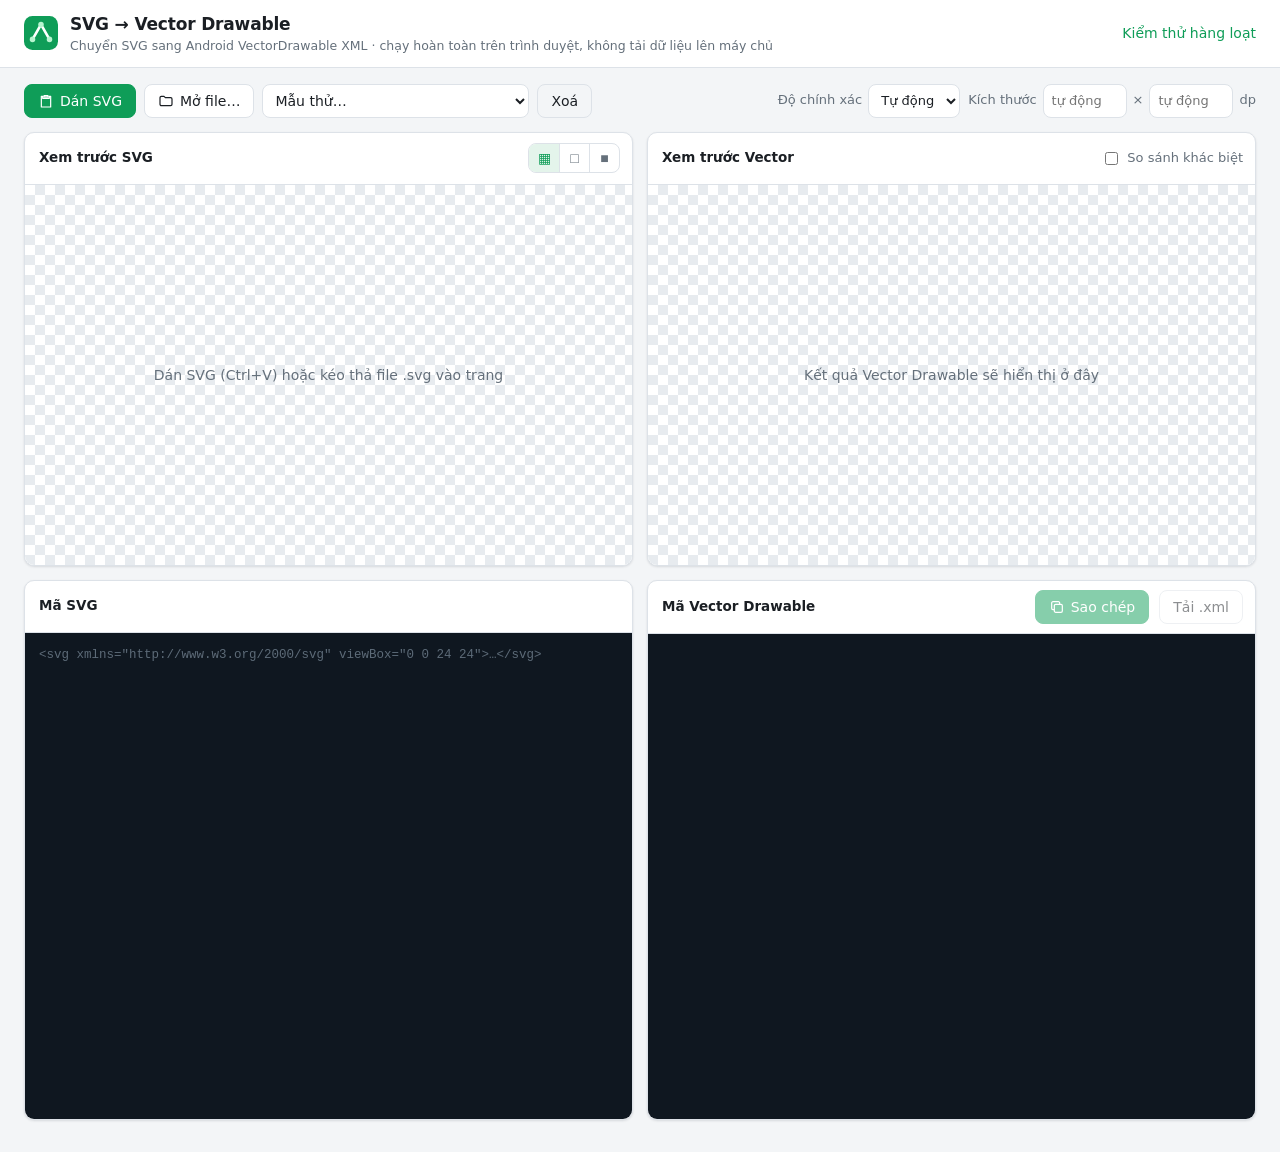
==== index.html @ 70ae0333 "Initial commit: SVG to Android VectorDrawable converter Co-Authored-By: Claude Opus 5 <noreply@anthr" ====
<!doctype html>
<html lang="vi">
<head>
  <meta charset="utf-8">
  <meta name="viewport" content="width=device-width, initial-scale=1">
  <title>SVG → Android Vector Drawable</title>
  <meta name="description" content="Chuyển đổi SVG sang Android VectorDrawable XML ngay trên trình duyệt: hỗ trợ gradient, đường cong, clip-path, CSS, use/symbol.">
  <link rel="icon" href="data:image/svg+xml,%3Csvg xmlns='http://www.w3.org/2000/svg' viewBox='0 0 32 32'%3E%3Crect width='32' height='32' rx='8' fill='%230f9d58'/%3E%3Cpath d='M8 22L16 8l8 14' fill='none' stroke='%23fff' stroke-width='2.6' stroke-linejoin='round' stroke-linecap='round'/%3E%3C/svg%3E">
  <link rel="stylesheet" href="css/style.css">
</head>
<body>
  <header class="topbar">
    <div class="brand">
      <svg class="logo" viewBox="0 0 32 32" aria-hidden="true">
        <rect width="32" height="32" rx="8" fill="#0f9d58"/>
        <path d="M8 22L16 8l8 14" fill="none" stroke="#fff" stroke-width="2.4" stroke-linejoin="round" stroke-linecap="round"/>
        <circle cx="8" cy="22" r="2.6" fill="#b7f5d0"/><circle cx="24" cy="22" r="2.6" fill="#b7f5d0"/><circle cx="16" cy="8" r="2.6" fill="#b7f5d0"/>
      </svg>
      <div>
        <h1>SVG → Vector Drawable</h1>
        <p>Chuyển SVG sang Android VectorDrawable XML · chạy hoàn toàn trên trình duyệt, không tải dữ liệu lên máy chủ</p>
      </div>
    </div>
    <nav class="top-actions">
      <a class="link" href="test.html">Kiểm thử hàng loạt</a>
    </nav>
  </header>

  <main class="app">
    <section class="toolbar">
      <div class="group">
        <button id="btnPaste" class="btn primary" type="button" title="Dán SVG từ bộ nhớ tạm (hoặc nhấn Ctrl+V bất kỳ đâu trên trang)">
          <svg viewBox="0 0 24 24" aria-hidden="true"><path d="M9 4h6v2H9zM7 5H5v16h14V5h-2v3H7z" fill="none" stroke="currentColor" stroke-width="1.8" stroke-linejoin="round"/></svg>
          Dán SVG
        </button>
        <label class="btn" for="fileInput" title="Mở file .svg">
          <svg viewBox="0 0 24 24" aria-hidden="true"><path d="M3 7a2 2 0 0 1 2-2h4l2 2h8a2 2 0 0 1 2 2v8a2 2 0 0 1-2 2H5a2 2 0 0 1-2-2z" fill="none" stroke="currentColor" stroke-width="1.8" stroke-linejoin="round"/></svg>
          Mở file…
        </label>
        <input type="file" id="fileInput" accept=".svg,image/svg+xml" hidden>
        <select id="sampleSelect" class="select" aria-label="Mẫu thử">
          <option value="">Mẫu thử…</option>
        </select>
        <button id="btnClear" class="btn ghost" type="button">Xoá</button>
      </div>
      <div class="group options">
        <label>Độ chính xác
          <select id="optPrecision" class="select">
            <option value="auto">Tự động</option>
            <option value="1">1 số lẻ</option>
            <option value="2">2 số lẻ</option>
            <option value="3">3 số lẻ</option>
            <option value="4">4 số lẻ</option>
            <option value="5">5 số lẻ</option>
            <option value="6">6 số lẻ</option>
          </select>
        </label>
        <label>Kích thước
          <input id="optWidth" class="num" type="number" min="0" step="any" placeholder="tự động" aria-label="Chiều rộng (dp)">
          <span>×</span>
          <input id="optHeight" class="num" type="number" min="0" step="any" placeholder="tự động" aria-label="Chiều cao (dp)">
          <span>dp</span>
        </label>
      </div>
    </section>

    <section class="grid">
      <article class="panel">
        <header class="panel-head">
          <h2>Xem trước SVG</h2>
          <span class="meta" id="svgMeta"></span>
          <span class="spacer"></span>
          <div class="seg" id="bgSeg" role="group" aria-label="Nền xem trước">
            <button type="button" data-bg="checker" title="Nền ô vuông">▦</button>
            <button type="button" data-bg="light" title="Nền trắng">□</button>
            <button type="button" data-bg="dark" title="Nền tối">■</button>
          </div>
        </header>
        <div class="stage" id="svgStage">
          <img id="svgImg" alt="Xem trước SVG" hidden>
          <div class="empty" id="svgEmpty">Dán SVG (Ctrl+V) hoặc kéo thả file .svg vào trang</div>
        </div>
      </article>

      <article class="panel">
        <header class="panel-head">
          <h2>Xem trước Vector</h2>
          <span class="badge" id="matchBadge" hidden></span>
          <span class="spacer"></span>
          <label class="toggle" title="Tô đỏ các điểm ảnh khác với SVG gốc">
            <input type="checkbox" id="diffToggle"> So sánh khác biệt
          </label>
        </header>
        <div class="stage" id="vdStage">
          <img id="vdImg" alt="Xem trước Vector Drawable" hidden>
          <canvas id="diffCanvas" hidden></canvas>
          <div class="empty" id="vdEmpty">Kết quả Vector Drawable sẽ hiển thị ở đây</div>
        </div>
      </article>

      <article class="panel code-panel">
        <header class="panel-head">
          <h2>Mã SVG</h2>
          <span class="meta" id="svgSize"></span>
        </header>
        <textarea id="svgInput" spellcheck="false" autocomplete="off" placeholder="&lt;svg xmlns=&quot;http://www.w3.org/2000/svg&quot; viewBox=&quot;0 0 24 24&quot;&gt;…&lt;/svg&gt;"></textarea>
      </article>

      <article class="panel code-panel">
        <header class="panel-head">
          <h2>Mã Vector Drawable</h2>
          <span class="meta" id="xmlMeta"></span>
          <span class="spacer"></span>
          <button id="btnCopy" class="btn primary" type="button" disabled>
            <svg viewBox="0 0 24 24" aria-hidden="true"><rect x="8" y="8" width="12" height="12" rx="2" fill="none" stroke="currentColor" stroke-width="1.8"/><path d="M16 8V6a2 2 0 0 0-2-2H6a2 2 0 0 0-2 2v8a2 2 0 0 0 2 2h2" fill="none" stroke="currentColor" stroke-width="1.8"/></svg>
            Sao chép
          </button>
          <button id="btnDownload" class="btn" type="button" disabled>Tải .xml</button>
        </header>
        <div class="warnings" id="warnings" hidden></div>
        <pre class="code" id="xmlOutput"><code id="xmlCode"></code></pre>
      </article>
    </section>
  </main>

  <div class="drop-overlay" id="dropOverlay" hidden><div>Thả file SVG vào đây</div></div>
  <div class="toast" id="toast" role="status" aria-live="polite"></div>

  <script src="js/geometry.js"></script>
  <script src="js/color.js"></script>
  <script src="js/converter.js"></script>
  <script src="js/vdrender.js"></script>
  <script src="js/compare.js"></script>
  <script src="js/samples.js"></script>
  <script src="js/app.js"></script>
</body>
</html>
---- css/style.css ----
:root {
  --bg: #f3f5f7;
  --panel: #ffffff;
  --border: #dde2e8;
  --text: #1b1f24;
  --muted: #65707b;
  --accent: #0f9d58;
  --accent-soft: #e4f4eb;
  --code-bg: #0f1720;
  --code-text: #d6deeb;
  --danger: #d93025;
  --danger-soft: #fde8e7;
  --warn-bg: #fff7e0;
  --warn-border: #f0d68a;
  --warn-text: #6b4e00;
  --checker-a: #ffffff;
  --checker-b: #e7ebef;
  --radius: 10px;
  --shadow: 0 1px 2px rgba(16, 24, 40, .05), 0 1px 3px rgba(16, 24, 40, .07);
  --mono: ui-monospace, "Cascadia Code", "JetBrains Mono", Consolas, "Liberation Mono", monospace;
}

@media (prefers-color-scheme: dark) {
  :root {
    --bg: #0d1117;
    --panel: #161b22;
    --border: #2a313c;
    --text: #e6edf3;
    --muted: #8b949e;
    --accent: #2fbf71;
    --accent-soft: #11301f;
    --code-bg: #0a0e13;
    --danger: #ff6b61;
    --danger-soft: #3a1614;
    --warn-bg: #2a2410;
    --warn-border: #5c4a14;
    --warn-text: #f2d58a;
    --checker-a: #1c222a;
    --checker-b: #141920;
  }
}

* { box-sizing: border-box; }

html, body {
  margin: 0;
  background: var(--bg);
  color: var(--text);
  font: 14px/1.45 system-ui, -apple-system, "Segoe UI", Roboto, "Helvetica Neue", Arial, sans-serif;
}

[hidden] { display: none !important; }

/* ---------- top bar ---------- */
.topbar {
  display: flex;
  align-items: center;
  justify-content: space-between;
  gap: 16px;
  padding: 12px 24px;
  background: var(--panel);
  border-bottom: 1px solid var(--border);
}
.brand { display: flex; align-items: center; gap: 12px; min-width: 0; }
.brand h1 { font-size: 17px; margin: 0; letter-spacing: -.01em; }
.brand p { margin: 0; color: var(--muted); font-size: 12.5px; }
.logo { width: 34px; height: 34px; flex: none; }
.link { color: var(--accent); text-decoration: none; font-weight: 500; white-space: nowrap; }
.link:hover { text-decoration: underline; }

/* ---------- layout ---------- */
.app { max-width: 1480px; margin: 0 auto; padding: 16px 24px 32px; }

.toolbar {
  display: flex;
  flex-wrap: wrap;
  align-items: center;
  justify-content: space-between;
  gap: 12px;
  margin-bottom: 14px;
}
.toolbar .group { display: flex; flex-wrap: wrap; align-items: center; gap: 8px; }
.options label { display: inline-flex; align-items: center; gap: 6px; color: var(--muted); font-size: 13px; }

.grid {
  display: grid;
  grid-template-columns: minmax(0, 1fr) minmax(0, 1fr);
  gap: 14px;
}
@media (max-width: 960px) {
  .grid { grid-template-columns: minmax(0, 1fr); }
  .topbar { padding: 12px 16px; }
  .app { padding: 12px 16px 24px; }
}

/* ---------- controls ---------- */
.btn {
  appearance: none;
  display: inline-flex;
  align-items: center;
  gap: 6px;
  height: 34px;
  padding: 0 13px;
  border-radius: 8px;
  border: 1px solid var(--border);
  background: var(--panel);
  color: var(--text);
  font: inherit;
  font-weight: 500;
  cursor: pointer;
  white-space: nowrap;
  user-select: none;
  transition: border-color .15s, background-color .15s, filter .15s;
}
.btn:hover { border-color: var(--accent); }
.btn:focus-visible, .select:focus-visible, .num:focus-visible, .seg button:focus-visible {
  outline: 2px solid var(--accent);
  outline-offset: 1px;
}
.btn svg { width: 16px; height: 16px; }
.btn.primary { background: var(--accent); border-color: var(--accent); color: #fff; }
.btn.primary:hover { filter: brightness(1.07); }
.btn.ghost { background: transparent; }
.btn:disabled { opacity: .5; cursor: not-allowed; filter: none; }

.select, .num {
  height: 34px;
  border-radius: 8px;
  border: 1px solid var(--border);
  background: var(--panel);
  color: var(--text);
  font: inherit;
  padding: 0 8px;
}
.num { width: 84px; }

.seg { display: inline-flex; border: 1px solid var(--border); border-radius: 8px; overflow: hidden; }
.seg button {
  border: 0;
  background: transparent;
  width: 30px;
  height: 28px;
  cursor: pointer;
  color: var(--muted);
  font-size: 14px;
}
.seg button + button { border-left: 1px solid var(--border); }
.seg button.active { background: var(--accent-soft); color: var(--accent); }

.toggle { display: inline-flex; align-items: center; gap: 6px; font-size: 13px; color: var(--muted); cursor: pointer; user-select: none; }
.toggle input { accent-color: var(--accent); }

/* ---------- panels ---------- */
.panel {
  background: var(--panel);
  border: 1px solid var(--border);
  border-radius: var(--radius);
  box-shadow: var(--shadow);
  display: flex;
  flex-direction: column;
  min-width: 0;
  overflow: hidden;
}
.panel-head {
  display: flex;
  align-items: center;
  flex-wrap: wrap;
  gap: 8px 10px;
  padding: 9px 12px 9px 14px;
  border-bottom: 1px solid var(--border);
  min-height: 52px;
}
.panel-head h2 { font-size: 13.5px; margin: 0; font-weight: 600; }
.panel-head .meta { color: var(--muted); font-size: 12.5px; }
.spacer { flex: 1; }

.badge {
  font-size: 12px;
  font-weight: 600;
  padding: 2px 9px;
  border-radius: 999px;
  background: var(--accent-soft);
  color: var(--accent);
  cursor: default;
}
.badge.muted { background: transparent; color: var(--muted); font-weight: 500; }
.badge.warn { background: var(--warn-bg); color: var(--warn-text); }
.badge.bad { background: var(--danger-soft); color: var(--danger); }

.stage {
  position: relative;
  height: 380px;
  display: flex;
  align-items: center;
  justify-content: center;
  padding: 24px;
}
.stage img, .stage canvas { width: 100%; height: 100%; object-fit: contain; display: block; }
.stage canvas { image-rendering: pixelated; }
.stage.checker {
  background-color: var(--checker-a);
  background-image:
    linear-gradient(45deg, var(--checker-b) 25%, transparent 25%),
    linear-gradient(-45deg, var(--checker-b) 25%, transparent 25%),
    linear-gradient(45deg, transparent 75%, var(--checker-b) 75%),
    linear-gradient(-45deg, transparent 75%, var(--checker-b) 75%);
  background-size: 20px 20px;
  background-position: 0 0, 0 10px, 10px -10px, -10px 0;
}
.stage.light { background: #ffffff; }
.stage.dark { background: #121212; }
.stage.dark .empty { color: #9aa4ae; }

.empty {
  position: absolute;
  inset: 0;
  display: flex;
  align-items: center;
  justify-content: center;
  text-align: center;
  color: var(--muted);
  padding: 24px;
}
.empty.error { color: var(--danger); font-weight: 500; }

.code-panel { height: 540px; }
@media (max-width: 960px) { .code-panel { height: 420px; } .stage { height: 300px; } }

#svgInput, .code {
  flex: 1;
  min-height: 0;
  margin: 0;
  border: 0;
  outline: 0;
  padding: 12px 14px;
  background: var(--code-bg);
  color: var(--code-text);
  font: 12.5px/1.6 var(--mono);
  white-space: pre;
  overflow: auto;
  tab-size: 2;
}
#svgInput { resize: none; }
#svgInput::placeholder { color: #5d6b78; }
.code .t { color: #7fdbca; }
.code .a { color: #c5a3ff; }
.code .v { color: #ecc48d; }
.code .p { color: #6f7f8e; }

.warnings {
  padding: 9px 14px;
  background: var(--warn-bg);
  border-bottom: 1px solid var(--warn-border);
  color: var(--warn-text);
  font-size: 12.5px;
  max-height: 132px;
  overflow: auto;
}
.warnings strong { font-weight: 600; }
.warnings ul { margin: 4px 0 0; padding-left: 18px; }
.warnings li + li { margin-top: 2px; }
.warnings.error { background: var(--danger-soft); color: var(--danger); border-color: transparent; }

/* ---------- overlays ---------- */
.drop-overlay {
  position: fixed;
  inset: 0;
  z-index: 50;
  display: flex;
  align-items: center;
  justify-content: center;
  background: color-mix(in srgb, var(--accent) 12%, transparent);
  border: 3px dashed var(--accent);
  font-size: 22px;
  font-weight: 600;
  color: var(--accent);
  pointer-events: none;
}
.toast {
  position: fixed;
  left: 50%;
  bottom: 24px;
  z-index: 60;
  transform: translate(-50%, 16px);
  background: #1b1f24;
  color: #fff;
  padding: 10px 16px;
  border-radius: 8px;
  opacity: 0;
  transition: opacity .2s, transform .2s;
  pointer-events: none;
  font-size: 13.5px;
  box-shadow: 0 6px 20px rgba(0, 0, 0, .2);
  max-width: calc(100vw - 32px);
}
.toast.show { opacity: 1; transform: translate(-50%, 0); }
.toast.error { background: var(--danger); }

/* ---------- test page ---------- */
.summary { color: var(--muted); font-size: 13px; }
.table-wrap { overflow-x: auto; background: var(--panel); border: 1px solid var(--border); border-radius: var(--radius); box-shadow: var(--shadow); }
.results { width: 100%; border-collapse: collapse; }
.results th, .results td { padding: 8px 10px; border-bottom: 1px solid var(--border); text-align: left; vertical-align: middle; font-size: 13px; }
.results th { color: var(--muted); font-weight: 600; font-size: 12px; text-transform: uppercase; letter-spacing: .04em; }
.results tr:last-child td { border-bottom: 0; }
.thumb { width: 132px; height: 132px; padding: 6px; border-radius: 6px; }
.thumb img, .thumb canvas { width: 100%; height: 100%; object-fit: contain; display: block; }
.results .warn-list { margin: 0; padding-left: 16px; color: var(--warn-text); font-size: 12px; max-width: 360px; }
.results .err { color: var(--danger); font-weight: 500; }
.drop-hint { color: var(--muted); font-size: 13px; margin: -4px 0 12px; }
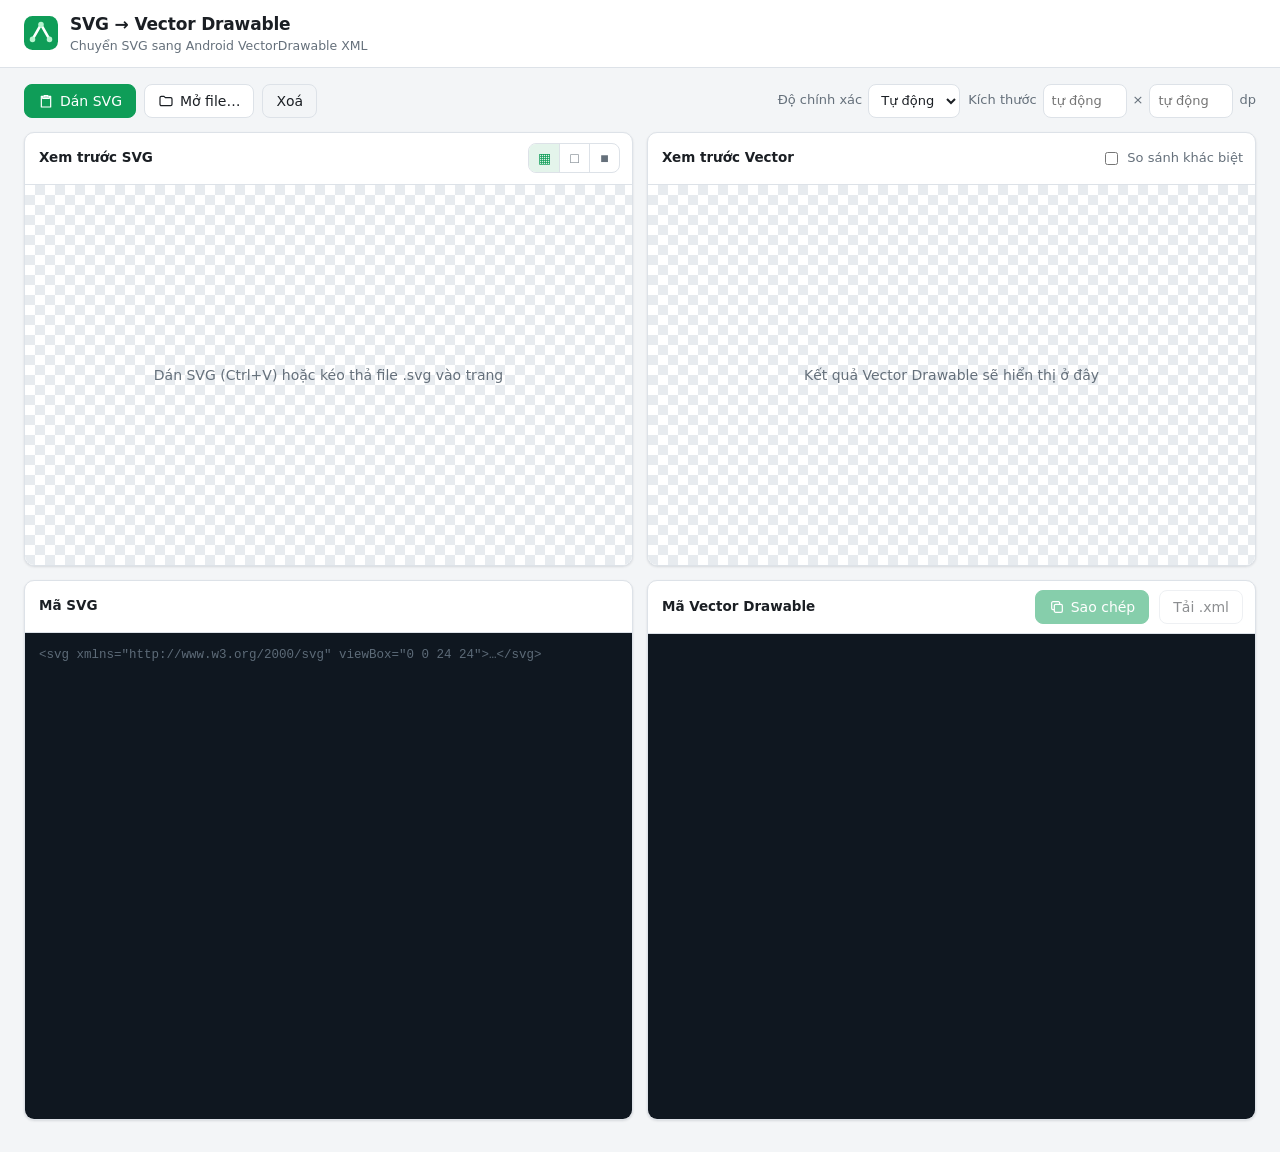
==== commit 3a231e2e: "Remove batch test page and samples; start each visit with a clean session - Delete test.html, js/tes" ====
--- a/index.html
+++ b/index.html
@@ -18,12 +18,9 @@
       </svg>
       <div>
         <h1>SVG → Vector Drawable</h1>
-        <p>Chuyển SVG sang Android VectorDrawable XML · chạy hoàn toàn trên trình duyệt, không tải dữ liệu lên máy chủ</p>
+        <p>Chuyển SVG sang Android VectorDrawable XML</p>
       </div>
     </div>
-    <nav class="top-actions">
-      <a class="link" href="test.html">Kiểm thử hàng loạt</a>
-    </nav>
   </header>
 
   <main class="app">
@@ -38,9 +35,6 @@
           Mở file…
         </label>
         <input type="file" id="fileInput" accept=".svg,image/svg+xml" hidden>
-        <select id="sampleSelect" class="select" aria-label="Mẫu thử">
-          <option value="">Mẫu thử…</option>
-        </select>
         <button id="btnClear" class="btn ghost" type="button">Xoá</button>
       </div>
       <div class="group options">
@@ -131,7 +125,6 @@
   <script src="js/converter.js"></script>
   <script src="js/vdrender.js"></script>
   <script src="js/compare.js"></script>
-  <script src="js/samples.js"></script>
   <script src="js/app.js"></script>
 </body>
 </html>
--- a/css/style.css
+++ b/css/style.css
@@ -65,8 +65,6 @@
 .brand h1 { font-size: 17px; margin: 0; letter-spacing: -.01em; }
 .brand p { margin: 0; color: var(--muted); font-size: 12.5px; }
 .logo { width: 34px; height: 34px; flex: none; }
-.link { color: var(--accent); text-decoration: none; font-weight: 500; white-space: nowrap; }
-.link:hover { text-decoration: underline; }
 
 /* ---------- layout ---------- */
 .app { max-width: 1480px; margin: 0 auto; padding: 16px 24px 32px; }
@@ -296,15 +294,3 @@
 .toast.show { opacity: 1; transform: translate(-50%, 0); }
 .toast.error { background: var(--danger); }
 
-/* ---------- test page ---------- */
-.summary { color: var(--muted); font-size: 13px; }
-.table-wrap { overflow-x: auto; background: var(--panel); border: 1px solid var(--border); border-radius: var(--radius); box-shadow: var(--shadow); }
-.results { width: 100%; border-collapse: collapse; }
-.results th, .results td { padding: 8px 10px; border-bottom: 1px solid var(--border); text-align: left; vertical-align: middle; font-size: 13px; }
-.results th { color: var(--muted); font-weight: 600; font-size: 12px; text-transform: uppercase; letter-spacing: .04em; }
-.results tr:last-child td { border-bottom: 0; }
-.thumb { width: 132px; height: 132px; padding: 6px; border-radius: 6px; }
-.thumb img, .thumb canvas { width: 100%; height: 100%; object-fit: contain; display: block; }
-.results .warn-list { margin: 0; padding-left: 16px; color: var(--warn-text); font-size: 12px; max-width: 360px; }
-.results .err { color: var(--danger); font-weight: 500; }
-.drop-hint { color: var(--muted); font-size: 13px; margin: -4px 0 12px; }
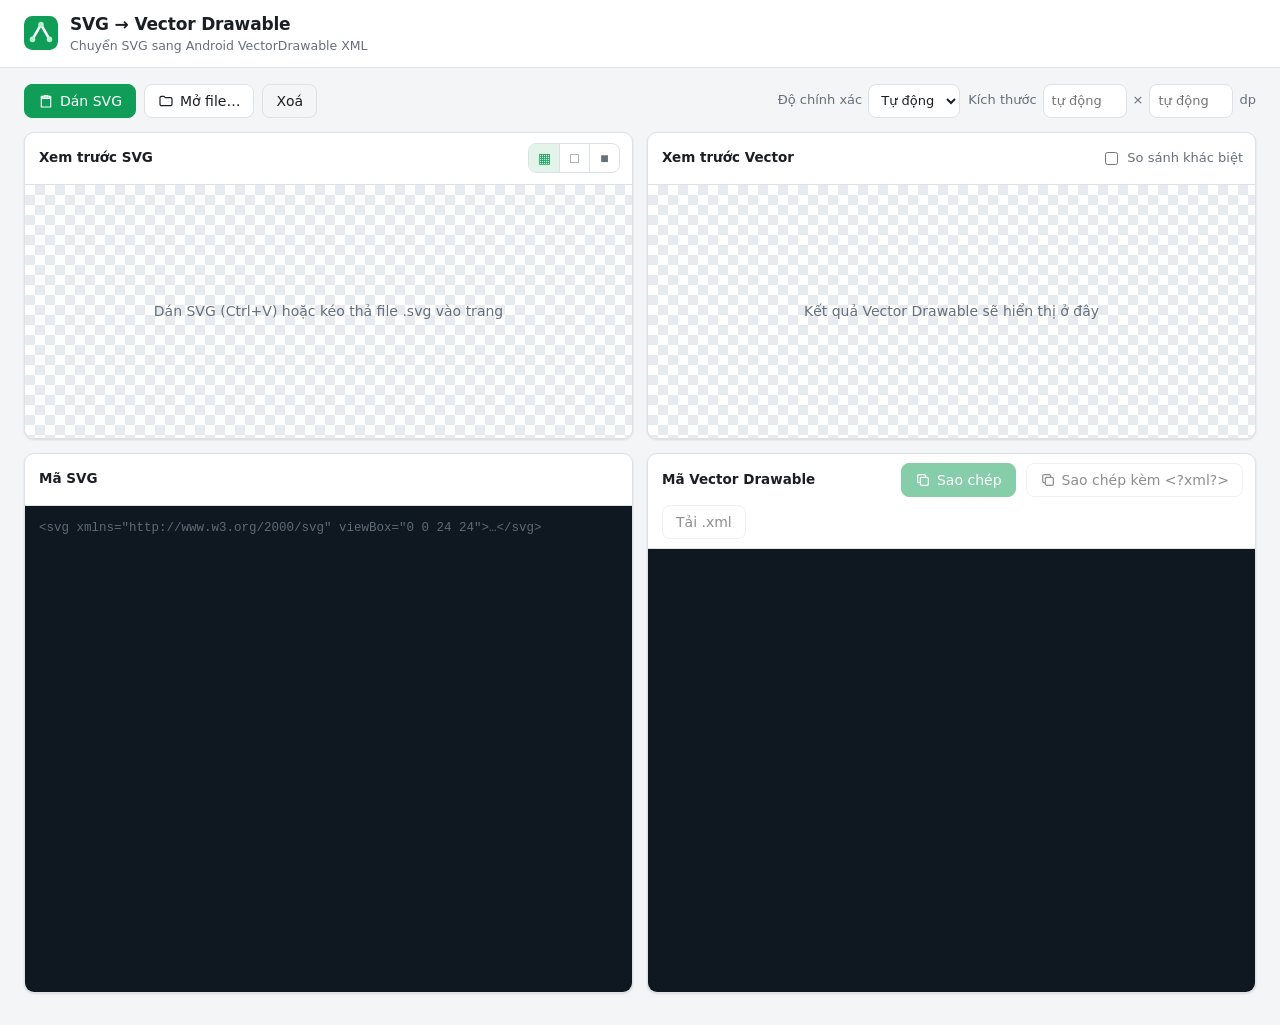
==== commit 87aab6a9: "Shrink previews to 2/3 height; add copy-with-XML-declaration button - Preview stages: 380px -> 253px" ====
--- a/index.html
+++ b/index.html
@@ -109,6 +109,10 @@
             <svg viewBox="0 0 24 24" aria-hidden="true"><rect x="8" y="8" width="12" height="12" rx="2" fill="none" stroke="currentColor" stroke-width="1.8"/><path d="M16 8V6a2 2 0 0 0-2-2H6a2 2 0 0 0-2 2v8a2 2 0 0 0 2 2h2" fill="none" stroke="currentColor" stroke-width="1.8"/></svg>
             Sao chép
           </button>
+          <button id="btnCopyHeader" class="btn" type="button" title="Sao chép kèm dòng &lt;?xml version=&quot;1.0&quot; encoding=&quot;utf-8&quot;?&gt; ở đầu" disabled>
+            <svg viewBox="0 0 24 24" aria-hidden="true"><rect x="8" y="8" width="12" height="12" rx="2" fill="none" stroke="currentColor" stroke-width="1.8"/><path d="M16 8V6a2 2 0 0 0-2-2H6a2 2 0 0 0-2 2v8a2 2 0 0 0 2 2h2" fill="none" stroke="currentColor" stroke-width="1.8"/></svg>
+            Sao chép kèm &lt;?xml?&gt;
+          </button>
           <button id="btnDownload" class="btn" type="button" disabled>Tải .xml</button>
         </header>
         <div class="warnings" id="warnings" hidden></div>
--- a/css/style.css
+++ b/css/style.css
@@ -187,11 +187,11 @@
 
 .stage {
   position: relative;
-  height: 380px;
+  height: 253px;
   display: flex;
   align-items: center;
   justify-content: center;
-  padding: 24px;
+  padding: 16px;
 }
 .stage img, .stage canvas { width: 100%; height: 100%; object-fit: contain; display: block; }
 .stage canvas { image-rendering: pixelated; }
@@ -222,7 +222,7 @@
 .empty.error { color: var(--danger); font-weight: 500; }
 
 .code-panel { height: 540px; }
-@media (max-width: 960px) { .code-panel { height: 420px; } .stage { height: 300px; } }
+@media (max-width: 960px) { .code-panel { height: 420px; } .stage { height: 200px; } }
 
 #svgInput, .code {
   flex: 1;
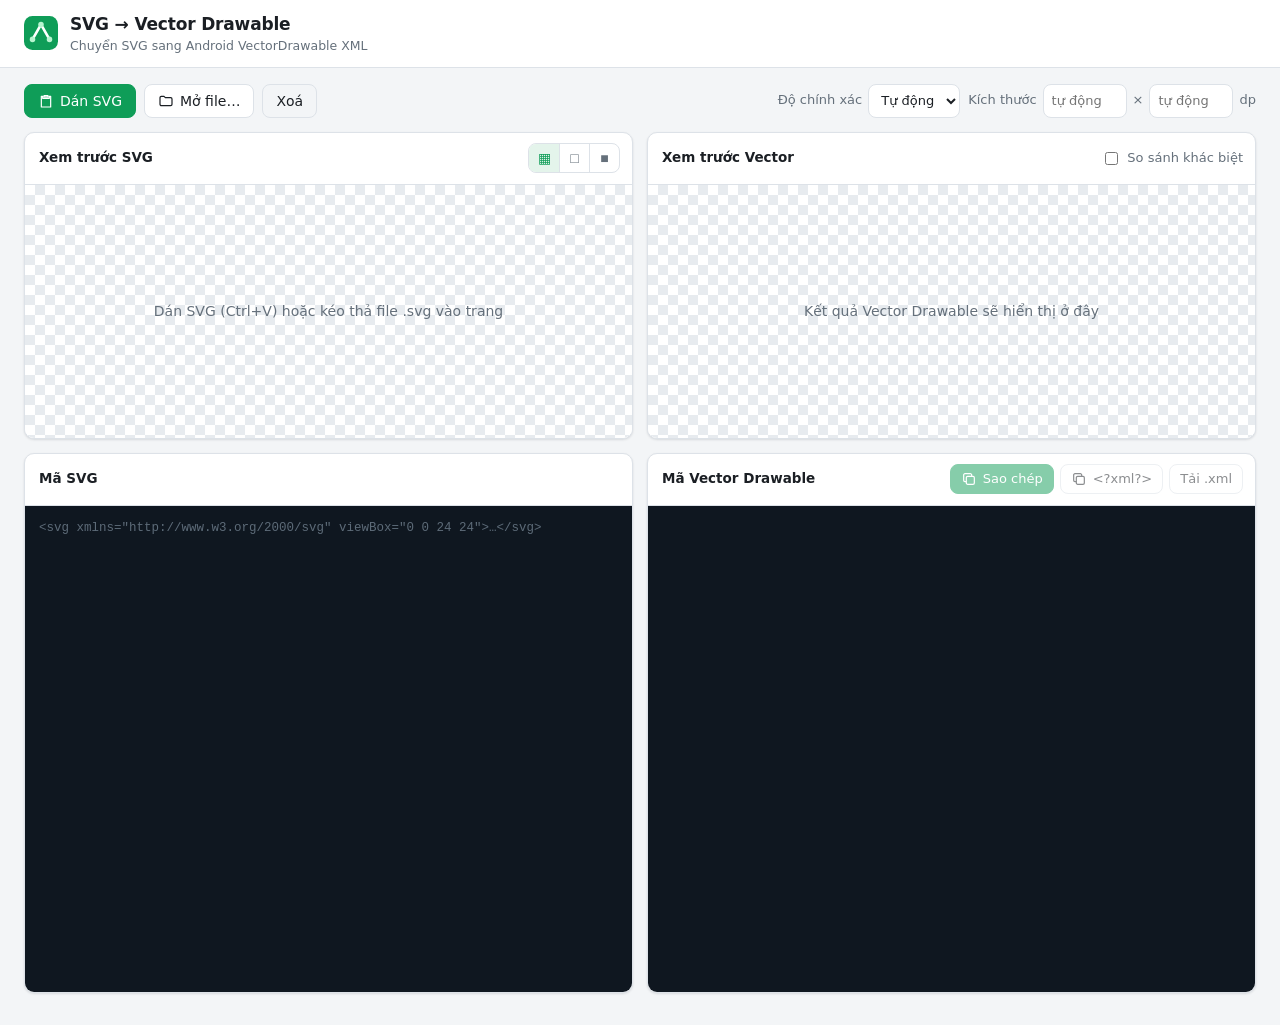
==== commit 9c88a7e1: "Tidy Vector code header: drop stats text, keep buttons on one row - Remove the "dp · path · KB · ms"" ====
--- a/index.html
+++ b/index.html
@@ -103,17 +103,18 @@
       <article class="panel code-panel">
         <header class="panel-head">
           <h2>Mã Vector Drawable</h2>
-          <span class="meta" id="xmlMeta"></span>
           <span class="spacer"></span>
+          <div class="actions">
           <button id="btnCopy" class="btn primary" type="button" disabled>
             <svg viewBox="0 0 24 24" aria-hidden="true"><rect x="8" y="8" width="12" height="12" rx="2" fill="none" stroke="currentColor" stroke-width="1.8"/><path d="M16 8V6a2 2 0 0 0-2-2H6a2 2 0 0 0-2 2v8a2 2 0 0 0 2 2h2" fill="none" stroke="currentColor" stroke-width="1.8"/></svg>
             Sao chép
           </button>
           <button id="btnCopyHeader" class="btn" type="button" title="Sao chép kèm dòng &lt;?xml version=&quot;1.0&quot; encoding=&quot;utf-8&quot;?&gt; ở đầu" disabled>
             <svg viewBox="0 0 24 24" aria-hidden="true"><rect x="8" y="8" width="12" height="12" rx="2" fill="none" stroke="currentColor" stroke-width="1.8"/><path d="M16 8V6a2 2 0 0 0-2-2H6a2 2 0 0 0-2 2v8a2 2 0 0 0 2 2h2" fill="none" stroke="currentColor" stroke-width="1.8"/></svg>
-            Sao chép kèm &lt;?xml?&gt;
+            &lt;?xml?&gt;
           </button>
           <button id="btnDownload" class="btn" type="button" disabled>Tải .xml</button>
+          </div>
         </header>
         <div class="warnings" id="warnings" hidden></div>
         <pre class="code" id="xmlOutput"><code id="xmlCode"></code></pre>
--- a/css/style.css
+++ b/css/style.css
@@ -171,6 +171,8 @@
 .panel-head h2 { font-size: 13.5px; margin: 0; font-weight: 600; }
 .panel-head .meta { color: var(--muted); font-size: 12.5px; }
 .spacer { flex: 1; }
+.panel-head .actions { display: flex; flex-wrap: nowrap; gap: 6px; margin-left: auto; }
+.panel-head .actions .btn { height: 30px; padding: 0 10px; font-size: 13px; }
 
 .badge {
   font-size: 12px;
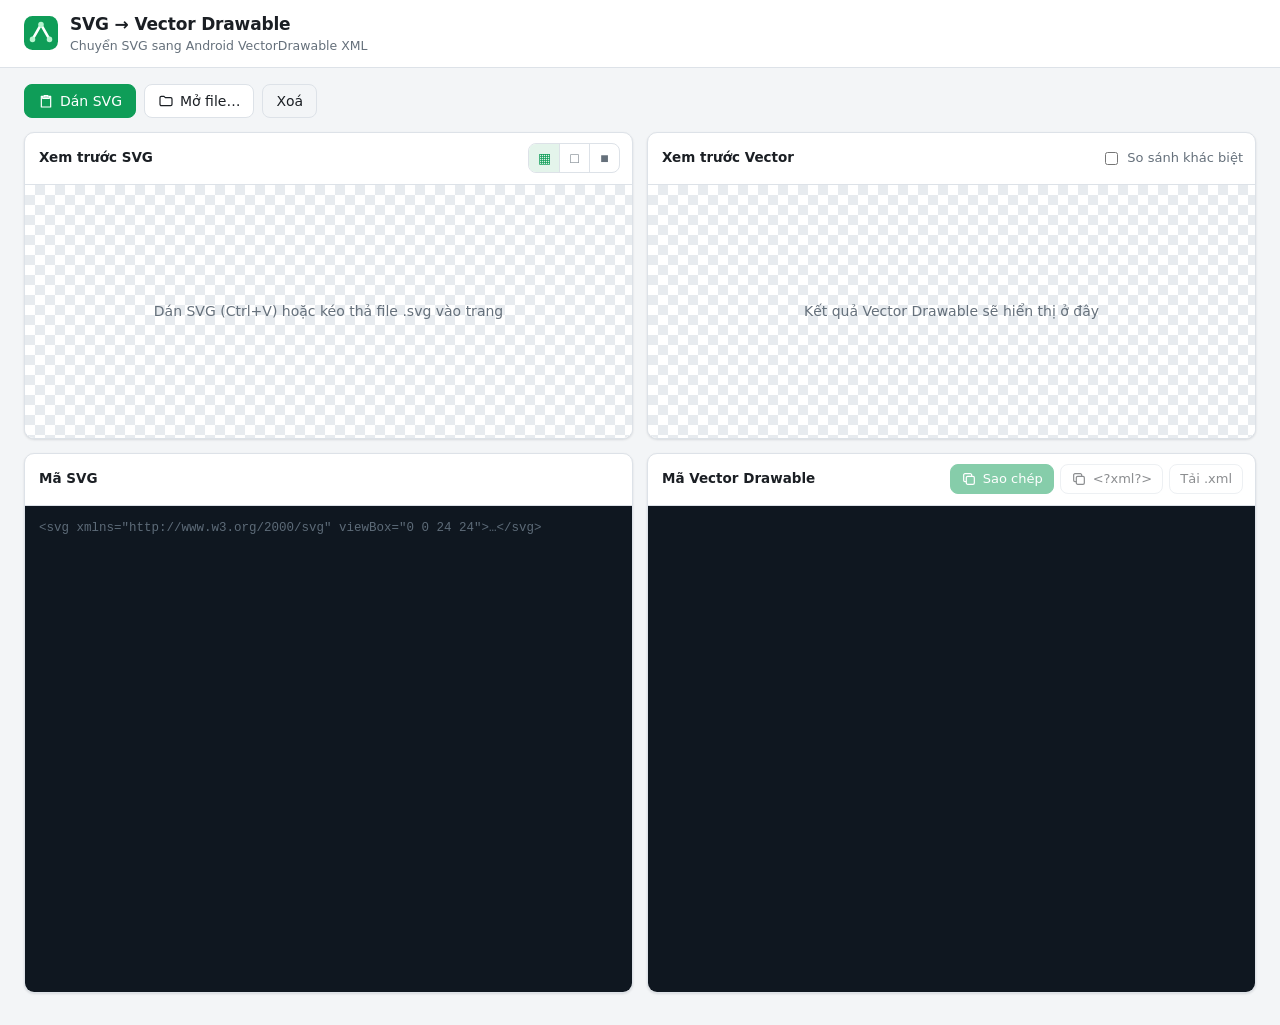
==== commit 24a21449: "Remove precision and output-size options from the toolbar Conversion now always uses automatic preci" ====
--- a/index.html
+++ b/index.html
@@ -36,25 +36,6 @@
         </label>
         <input type="file" id="fileInput" accept=".svg,image/svg+xml" hidden>
         <button id="btnClear" class="btn ghost" type="button">Xoá</button>
-      </div>
-      <div class="group options">
-        <label>Độ chính xác
-          <select id="optPrecision" class="select">
-            <option value="auto">Tự động</option>
-            <option value="1">1 số lẻ</option>
-            <option value="2">2 số lẻ</option>
-            <option value="3">3 số lẻ</option>
-            <option value="4">4 số lẻ</option>
-            <option value="5">5 số lẻ</option>
-            <option value="6">6 số lẻ</option>
-          </select>
-        </label>
-        <label>Kích thước
-          <input id="optWidth" class="num" type="number" min="0" step="any" placeholder="tự động" aria-label="Chiều rộng (dp)">
-          <span>×</span>
-          <input id="optHeight" class="num" type="number" min="0" step="any" placeholder="tự động" aria-label="Chiều cao (dp)">
-          <span>dp</span>
-        </label>
       </div>
     </section>
 
--- a/css/style.css
+++ b/css/style.css
@@ -78,7 +78,6 @@
   margin-bottom: 14px;
 }
 .toolbar .group { display: flex; flex-wrap: wrap; align-items: center; gap: 8px; }
-.options label { display: inline-flex; align-items: center; gap: 6px; color: var(--muted); font-size: 13px; }
 
 .grid {
   display: grid;
@@ -111,7 +110,7 @@
   transition: border-color .15s, background-color .15s, filter .15s;
 }
 .btn:hover { border-color: var(--accent); }
-.btn:focus-visible, .select:focus-visible, .num:focus-visible, .seg button:focus-visible {
+.btn:focus-visible, .seg button:focus-visible {
   outline: 2px solid var(--accent);
   outline-offset: 1px;
 }
@@ -120,17 +119,6 @@
 .btn.primary:hover { filter: brightness(1.07); }
 .btn.ghost { background: transparent; }
 .btn:disabled { opacity: .5; cursor: not-allowed; filter: none; }
-
-.select, .num {
-  height: 34px;
-  border-radius: 8px;
-  border: 1px solid var(--border);
-  background: var(--panel);
-  color: var(--text);
-  font: inherit;
-  padding: 0 8px;
-}
-.num { width: 84px; }
 
 .seg { display: inline-flex; border: 1px solid var(--border); border-radius: 8px; overflow: hidden; }
 .seg button {
